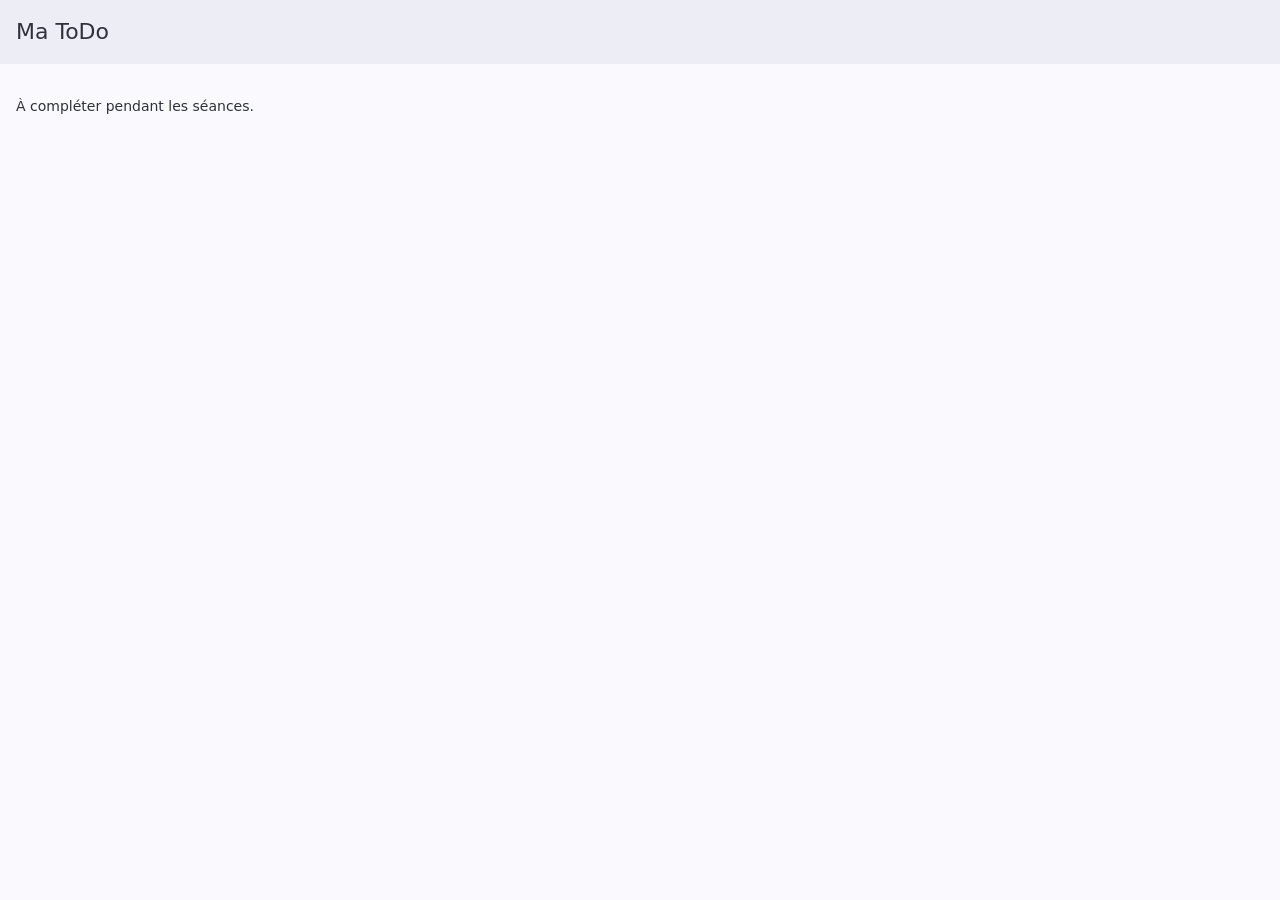
==== IFRAN-Codebase-F7-Day-1/index.html @ a6467a9a "Projet Framework" ====
<!doctype html>
<html lang="fr">
    <head>
        <meta charset="utf-8" />
        <meta
            name="viewport"
            content="width=device-width, initial-scale=1, maximum-scale=1, minimum-scale=1, viewport-fit=cover"
        />
        <meta name="theme-color" content="#e8590c" />
        <title>Ma ToDo</title>

        <!-- Framework7 (CSS) -->
        <link rel="stylesheet" href="lib/framework7-bundle.min.css" />
        <!-- Police d'icônes Framework7 -->
        <link
            rel="stylesheet"
            href="lib/framework7-icons/css/framework7-icons.css"
        />
        <!-- Styles de l'application -->
        <link rel="stylesheet" href="css/app.css" />
    </head>
    <body>
        <div id="app">
            <div class="view view-main view-init safe-areas">
                <div class="page">
                    <!-- Barre de navigation (haut) -->
                    <div class="navbar">
                        <div class="navbar-bg"></div>
                        <div class="navbar-inner">
                            <div class="title">Ma ToDo</div>
                        </div>
                    </div>

                    <div class="page-content">
                        <!-- =====================================================
               SÉANCE 1 : afficher ici une liste de tâches EN DUR
                 (composant "list" avec des cases à cocher).

               SÉANCE 2 : ajouter un champ + un bouton, puis
                 générer la liste à partir d'un tableau JS
                 (voir js/app.js). Ajouter / supprimer une tâche.

               SÉANCE 3 : cocher/décocher, compteur, filtres,
                 puis sauvegarde avec localStorage.
               ===================================================== -->
                        <div class="block">
                            <p class="text-color-gray">
                                À compléter pendant les séances.
                            </p>
                        </div>
                    </div>
                </div>
            </div>
        </div>

        <!-- Framework7 (JS) -->
        <script src="lib/framework7-bundle.min.js"></script>
        <script src="js/app.js"></script>
    </body>
</html>
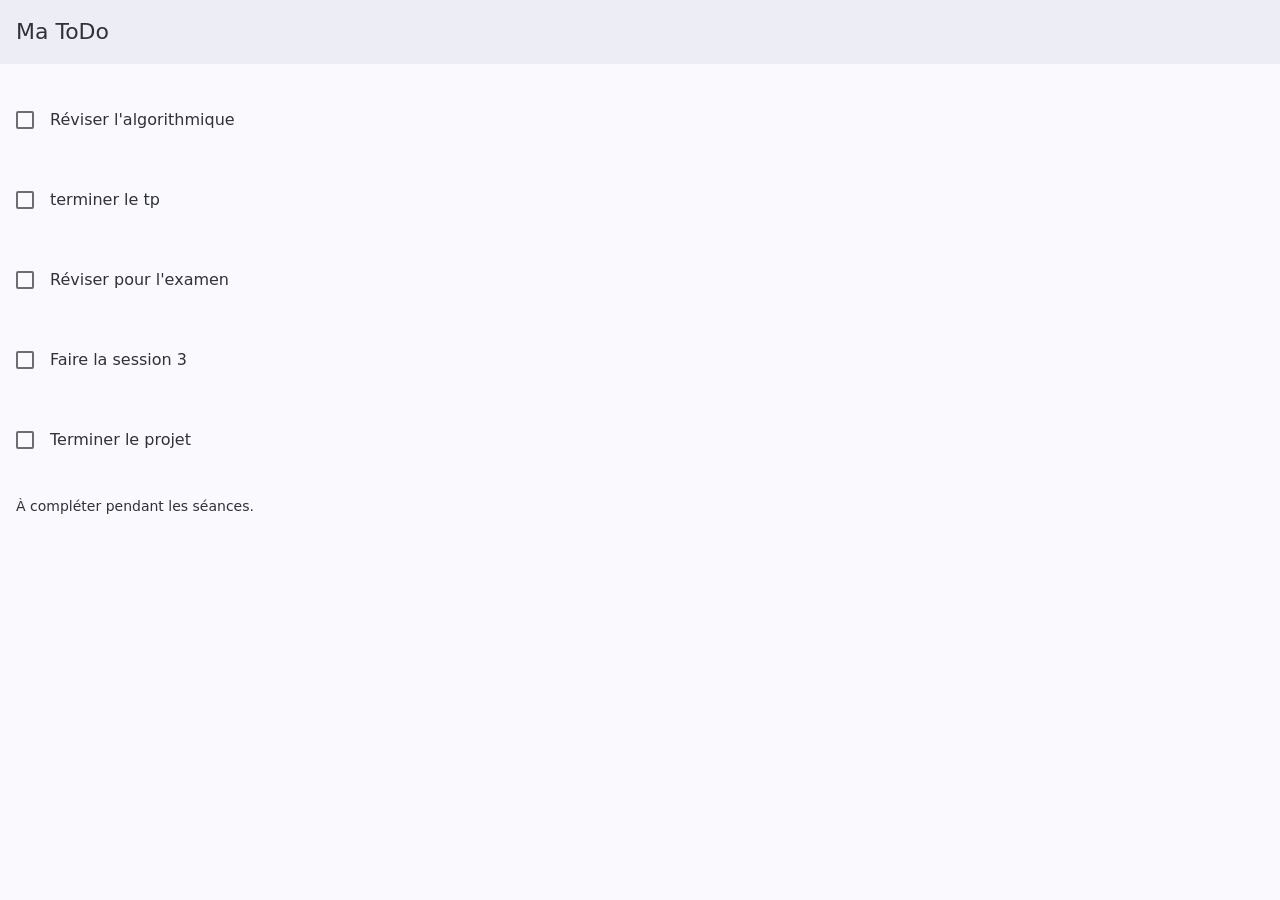
==== commit f3bf0c94: "Ajout des modifications" ====
--- a/IFRAN-Codebase-F7-Day-1/index.html
+++ b/IFRAN-Codebase-F7-Day-1/index.html
@@ -1,60 +1,129 @@
 <!doctype html>
 <html lang="fr">
-    <head>
-        <meta charset="utf-8" />
-        <meta
-            name="viewport"
-            content="width=device-width, initial-scale=1, maximum-scale=1, minimum-scale=1, viewport-fit=cover"
-        />
-        <meta name="theme-color" content="#e8590c" />
-        <title>Ma ToDo</title>
 
-        <!-- Framework7 (CSS) -->
-        <link rel="stylesheet" href="lib/framework7-bundle.min.css" />
-        <!-- Police d'icônes Framework7 -->
-        <link
-            rel="stylesheet"
-            href="lib/framework7-icons/css/framework7-icons.css"
-        />
-        <!-- Styles de l'application -->
-        <link rel="stylesheet" href="css/app.css" />
-    </head>
-    <body>
-        <div id="app">
-            <div class="view view-main view-init safe-areas">
-                <div class="page">
-                    <!-- Barre de navigation (haut) -->
-                    <div class="navbar">
-                        <div class="navbar-bg"></div>
-                        <div class="navbar-inner">
-                            <div class="title">Ma ToDo</div>
-                        </div>
+<head>
+    <meta charset="utf-8" />
+    <meta name="viewport"
+        content="width=device-width, initial-scale=1, maximum-scale=1, minimum-scale=1, viewport-fit=cover" />
+    <meta name="theme-color" content="#e8590c" />
+    <title>Ma ToDo</title>
+
+    <!-- Framework7 (CSS) -->
+    <link rel="stylesheet" href="lib/framework7-bundle.min.css" />
+    <!-- Police d'icônes Framework7 -->
+    <link rel="stylesheet" href="lib/framework7-icons/css/framework7-icons.css" />
+    <!-- Styles de l'application -->
+    <link rel="stylesheet" href="css/app.css" />
+</head>
+
+<body>
+    <div id="app">
+        <div class="view view-main view-init safe-areas">
+            <div class="page">
+                <!-- Barre de navigation (haut) -->
+                <div class="navbar">
+                    <div class="navbar-bg"></div>
+                    <div class="navbar-inner">
+                        <div class="title">Ma ToDo</div>
                     </div>
+                </div>
 
-                    <div class="page-content">
-                        <!-- =====================================================
+                <div class="page-content">
+                    <!-- =====================================================
                SÉANCE 1 : afficher ici une liste de tâches EN DUR
-                 (composant "list" avec des cases à cocher).
-
-               SÉANCE 2 : ajouter un champ + un bouton, puis
+                 (composant "list" avec des cases à cocher). -->
+                    <div class="list">
+                        <ul>
+                            <li class="item-content">
+                                <div class="item-media">
+                                    <label class="checkbox">
+                                        <input type="checkbox">
+                                        <i class="icon-checkbox"></i>
+                                    </label>
+                                </div>
+                                <div class="item-inner">
+                                    <div class="item-title">Réviser l'algorithmique</div>
+                                </div>
+                            </li>
+                        </ul>
+                    </div>
+                    <div class="list">
+                        <ul>
+                            <li class="item-content">
+                                <div class="item-media">
+                                    <label class="checkbox">
+                                        <input type="checkbox">
+                                        <i class="icon-checkbox"></i>
+                                    </label>
+                                </div>
+                                <div class="item-inner">
+                                    <div class="item-title">terminer le tp</div>
+                                </div>
+                            </li>
+                        </ul>
+                    </div><div class="list">
+                        <ul>
+                            <li class="item-content">
+                                <div class="item-media">
+                                    <label class="checkbox">
+                                        <input type="checkbox">
+                                        <i class="icon-checkbox"></i>
+                                    </label>
+                                </div>
+                                <div class="item-inner">
+                                    <div class="item-title">Réviser pour l'examen</div>
+                                </div>
+                            </li>
+                        </ul>
+                    </div><div class="list">
+                        <ul>
+                            <li class="item-content">
+                                <div class="item-media">
+                                    <label class="checkbox">
+                                        <input type="checkbox">
+                                        <i class="icon-checkbox"></i>
+                                    </label>
+                                </div>
+                                <div class="item-inner">
+                                    <div class="item-title">Faire la session 3</div>
+                                </div>
+                            </li>
+                        </ul>
+                    </div><div class="list">
+                        <ul>
+                            <li class="item-content">
+                                <div class="item-media">
+                                    <label class="checkbox">
+                                        <input type="checkbox">
+                                        <i class="icon-checkbox"></i>
+                                    </label>
+                                </div>
+                                <div class="item-inner">
+                                    <div class="item-title">Terminer le projet</div>
+                                </div>
+                            </li>
+                        </ul>
+                    </div>
+                    <!-- SÉANCE 2 : ajouter un champ + un bouton, puis
                  générer la liste à partir d'un tableau JS
                  (voir js/app.js). Ajouter / supprimer une tâche.
 
                SÉANCE 3 : cocher/décocher, compteur, filtres,
                  puis sauvegarde avec localStorage.
                ===================================================== -->
-                        <div class="block">
-                            <p class="text-color-gray">
-                                À compléter pendant les séances.
-                            </p>
-                        </div>
+                    <div class="block">
+                        <p class="text-color-gray">
+                            À compléter pendant les séances.
+                        </p>
                     </div>
                 </div>
             </div>
         </div>
+    </div>
 
-        <!-- Framework7 (JS) -->
-        <script src="lib/framework7-bundle.min.js"></script>
-        <script src="js/app.js"></script>
-    </body>
-</html>
+    <!-- Framework7 (JS) -->
+    <script src="lib/framework7-bundle.min.js"></script>
+    <script src="js/app.js"></script>
+</body>
+
+</html>
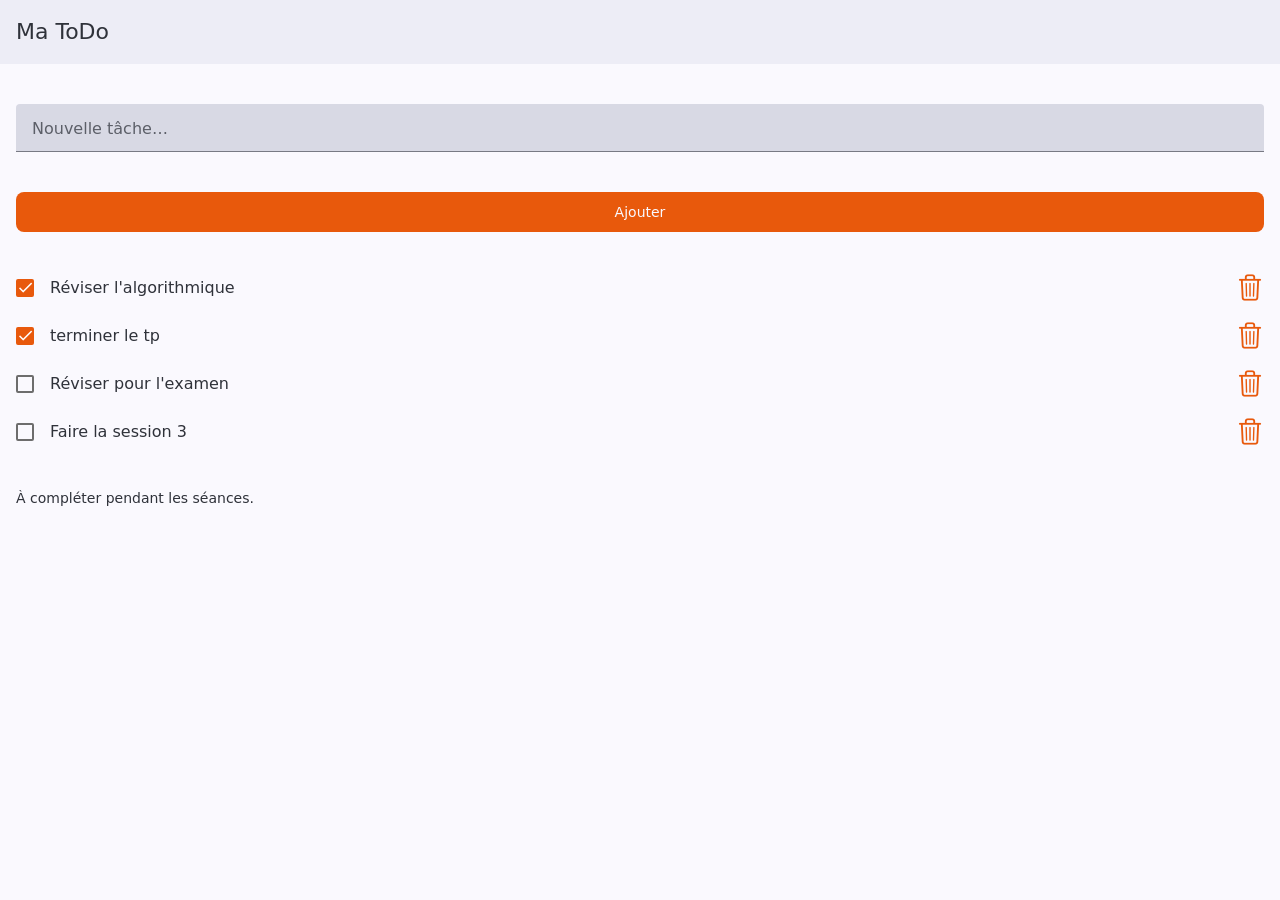
==== commit b37acf42: "Ajout des elements de la seance 2" ====
--- a/IFRAN-Codebase-F7-Day-1/index.html
+++ b/IFRAN-Codebase-F7-Day-1/index.html
@@ -29,81 +29,27 @@
                 </div>
 
                 <div class="page-content">
-                    <!-- =====================================================
-               SÉANCE 1 : afficher ici une liste de tâches EN DUR
-                 (composant "list" avec des cases à cocher). -->
+                    <!-- saisie d'une tache, champ + button -->
                     <div class="list">
                         <ul>
-                            <li class="item-content">
-                                <div class="item-media">
-                                    <label class="checkbox">
-                                        <input type="checkbox">
-                                        <i class="icon-checkbox"></i>
-                                    </label>
-                                </div>
+                            <li class="item-content item-input">
                                 <div class="item-inner">
-                                    <div class="item-title">Réviser l'algorithmique</div>
+                                    <div class="item-input-wrap">
+                                        <input type="text" id="saisie-tache" placeholder="Nouvelle tâche…">
+                                    </div>
                                 </div>
                             </li>
                         </ul>
                     </div>
+                    <div class="block">
+                        <a href="#" class="button button-fill" id="btn-ajouter">Ajouter</a>
+                    </div>
+
+                    <!-- Liste des taches, remplie a partir du tableau dans le JS-->
                     <div class="list">
-                        <ul>
-                            <li class="item-content">
-                                <div class="item-media">
-                                    <label class="checkbox">
-                                        <input type="checkbox">
-                                        <i class="icon-checkbox"></i>
-                                    </label>
-                                </div>
-                                <div class="item-inner">
-                                    <div class="item-title">terminer le tp</div>
-                                </div>
-                            </li>
-                        </ul>
-                    </div><div class="list">
-                        <ul>
-                            <li class="item-content">
-                                <div class="item-media">
-                                    <label class="checkbox">
-                                        <input type="checkbox">
-                                        <i class="icon-checkbox"></i>
-                                    </label>
-                                </div>
-                                <div class="item-inner">
-                                    <div class="item-title">Réviser pour l'examen</div>
-                                </div>
-                            </li>
-                        </ul>
-                    </div><div class="list">
-                        <ul>
-                            <li class="item-content">
-                                <div class="item-media">
-                                    <label class="checkbox">
-                                        <input type="checkbox">
-                                        <i class="icon-checkbox"></i>
-                                    </label>
-                                </div>
-                                <div class="item-inner">
-                                    <div class="item-title">Faire la session 3</div>
-                                </div>
-                            </li>
-                        </ul>
-                    </div><div class="list">
-                        <ul>
-                            <li class="item-content">
-                                <div class="item-media">
-                                    <label class="checkbox">
-                                        <input type="checkbox">
-                                        <i class="icon-checkbox"></i>
-                                    </label>
-                                </div>
-                                <div class="item-inner">
-                                    <div class="item-title">Terminer le projet</div>
-                                </div>
-                            </li>
-                        </ul>
+                        <ul class="liste-taches"></ul>
                     </div>
+
                     <!-- SÉANCE 2 : ajouter un champ + un bouton, puis
                  générer la liste à partir d'un tableau JS
                  (voir js/app.js). Ajouter / supprimer une tâche.
